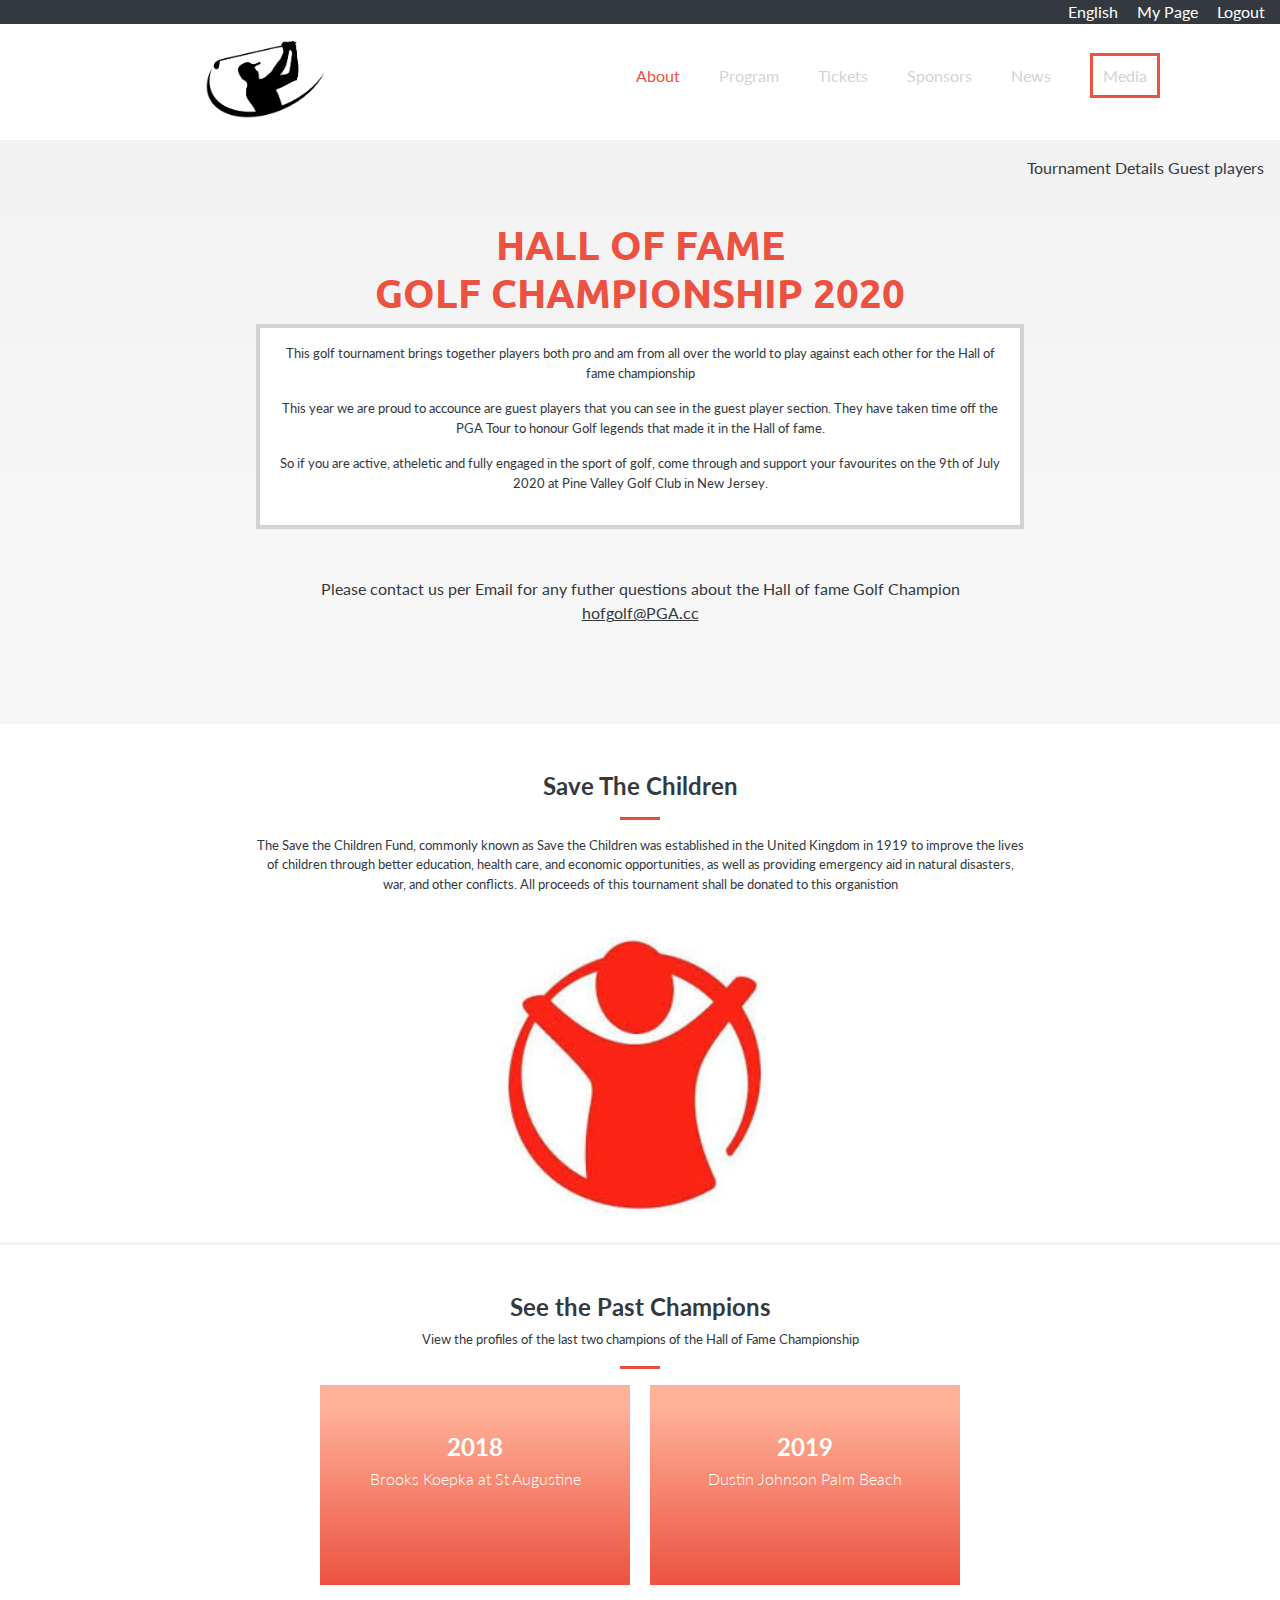
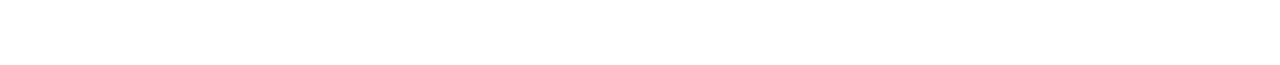
==== about.html @ f2326589 "added previous tournaments section with respective content" ====
<!DOCTYPE html>
<html lang="en">

<head>
  <meta charset="UTF-8">
  <meta name="viewport" content="width=device-width, initial-scale=1.0">
  <meta http-equiv="X-UA-Compatible" content="ie=edge">
  <link rel="stylesheet" href="styles.css">
  <link rel="stylesheet" href="https://stackpath.bootstrapcdn.com/bootstrap/4.4.1/css/bootstrap.min.css"
    integrity="sha384-Vkoo8x4CGsO3+Hhxv8T/Q5PaXtkKtu6ug5TOeNV6gBiFeWPGFN9MuhOf23Q9Ifjh" crossorigin="anonymous">
  <link rel="stylesheet" href="https://use.fontawesome.com/releases/v5.1.0/css/all.css"
    integrity="sha384-lKuwvrZot6UHsBSfcMvOkWwlCMgc0TaWr+30HWe3a4ltaBwTZhyTEggF5tJv8tbt" crossorigin="anonymous">
  <link href="https://fonts.googleapis.com/css?family=Lato&amp;display=swap" rel="stylesheet">
  <link href="https://fonts.googleapis.com/css?family=Ubuntu&display=swap" rel="stylesheet">
  <title>Document</title>
</head>

<body>
  <header>
    <nav>
      <div class="nav-top">
        <ul class="float-right">
          <li><i class="fab fa-facebook-f fa-sm"></i></li>
          <li><i class="fab fa-twitter fa-sm"></i></li>
          <li>English</li>
          <li>My Page</li>
          <li>Logout</li>
        </ul>
      </div>
      <div class="nav-bottom">
        <div class="container d-flex flex-row justify-content-between n-b-inner">
          <img class="nav-logo" src="assets/tournament logo.png" alt="tournament_logo">
          <ul class="float-right mt-4 text-nowrap">
            <li><a id="active" class="color-cp" href="about.html">About</a></li>
            <li><a href="#">Program</a></li>
            <li><a href="#">Tickets</a></li>
            <li><a href="#">Sponsors</a></li>
            <li><a href="#">News</a></li>
            <li class="special"><a href="#">Media</a></li>
          </ul>
        </div>
      </div>
    </nav>
  </header>
  <main>
    <section class="section-a text-center">
      <div class="blank-space p-3">
        <div class="float-right">
          <a href="index.html"><i class="fas fa-home fa-lg color-cp-a"></i></a>
          <i class="fas fa-angle-right fa-lg color-cp"></i>
          <span class="color-cp-a site-font-a">Tournament Details</span>
          <i class="fas fa-angle-right fa-lg color-cp"></i>
          <span class="color-cp-a site-font-a">Guest players</span>
        </div>
      </div>
      <h1 class="site-font-b font-weight-bolder color-cp">HALL OF FAME <br> GOLF CHAMPIONSHIP 2020</h1>
      <div class="mx-auto d-block tournament-description p-3 color-cp-a site-font-a">
        <p>This golf tournament brings together players both pro and am from all over the world to play
          against each other for the Hall of fame championship
        </p>
        <p>This year we are proud to accounce are guest players that you can see
          in the guest player section. They have taken time off the PGA Tour to honour
          Golf legends that made it in the Hall of fame.
        </p>
        <p>So if you are active, atheletic and fully engaged in the sport of golf, come through
          and support your favourites on the 9th of July 2020 at Pine Valley Golf Club in New Jersey.
        </p>
      </div>
      <p class="color-cp-a site-font-a mt-5">Please contact us per Email for any futher questions about the Hall of fame
        Golf Champion <br>
        <u>hofgolf@PGA.cc</u>
      </p>
      <div class="blank-space">
      </div>
    </section>
    <section class="section-e">
      <h4 class="site-font-a font-weight-bold pt-5 color-cp-a">Save The Children</h4>
      <hr class="small-dv-o">
      <div class="mx-auto d-block s-t-c">
        <p class="color-cp-a site-font-a">The Save the Children Fund, commonly known as Save the Children was
          established
          in the United Kingdom in 1919 to improve the lives of children through better education, health care, and
          economic
          opportunities, as well as providing emergency aid in natural disasters, war, and other conflicts.
          All proceeds of this tournament shall be donated to this organistion</p>
      </div>
      <img class="donation-thumbnail mt-3 mb-3"
        src="[data-uri]"
        alt="stc">
    </section>
    <section class="section-f">
      <h4 class="site-font-a font-weight-bold pt-5 color-cp-a">See the Past Champions</h4>
      <p class="color-cp-a site-font-a">View the profiles of the last two champions of the Hall of Fame Championship</p>
      <hr class="small-dv-o">
      <div class="champions">
        <article class="champion-info">
          <h4 class="site-font-a font-weight-bolder mt-5">2018</h4>
          <h6 class="site-font-a font-weight-light">Brooks Koepka at St Augustine</h6>
        </article>
        <article class="champion-info-b">
          <h4 class="site-font-a font-weight-bolder mt-5">2019</h4>
          <h6 class="site-font-a font-weight-light">Dustin Johnson Palm Beach</h6>
        </article>
      </div>
      <div class="blank-space">

      </div>
    </section>
  </main>
  <footer class="about-footer">
    
  </footer>


  <script src="https://code.jquery.com/jquery-3.4.1.slim.min.js"
    integrity="sha384-J6qa4849blE2+poT4WnyKhv5vZF5SrPo0iEjwBvKU7imGFAV0wwj1yYfoRSJoZ+n"
    crossorigin="anonymous"></script>
  <script src="https://cdn.jsdelivr.net/npm/popper.js@1.16.0/dist/umd/popper.min.js"
    integrity="sha384-Q6E9RHvbIyZFJoft+2mJbHaEWldlvI9IOYy5n3zV9zzTtmI3UksdQRVvoxMfooAo"
    crossorigin="anonymous"></script>
  <script src="https://stackpath.bootstrapcdn.com/bootstrap/4.4.1/js/bootstrap.min.js"
    integrity="sha384-wfSDF2E50Y2D1uUdj0O3uMBJnjuUD4Ih7YwaYd1iqfktj0Uod8GCExl3Og8ifwB6"
    crossorigin="anonymous"></script>
</body>

</html>
---- styles.css ----
.nav-top {
  width: 100%;
  height: 24px;
  background-color: #343940;
  color: #fff;
  font-family: 'Lato', sans-serif;
}

.nav-top ul li {
  display: inline;
  margin-right: 15px;
}

.nav-bottom {
  width: 100%;
  height: 100px;
  background-color: #fff;
  font-family: 'Lato', sans-serif;
  overflow: hidden;
}

.n-b-inner ul li {
  display: inline;
  margin-right: 35px;
  font-size: 16px;
}

.n-b-inner ul li a {
  text-decoration: none;
  color: #d3d3d3;
}

.n-b-inner ul li a:hover {
  color: #343940;
}

.nav-logo {
  margin-left: 120px;
  width: 120px;
  height: auto;
}

.special {
  border: 3px solid #ec5241;
  padding: 10px;
}

.section-a {
  width: 100%;
  background: linear-gradient(rgba(238, 238, 238, 0.8) 0%, rgb(247, 247, 247) 70%), url("https://utopiaballito.co.za/wp-content/uploads/Featured-Image-01.jpg");
  background-size: 100% 100%;
  background-repeat: no-repeat;
}

.blank-space {
  width: 100%;
  height: 80px;
}

.site-font-a {
  font-family: 'Lato', sans-serif;;
}

.site-font-b {
  font-family: 'Ubuntu', sans-serif;
}

.color-cp {
  color: #ec5241;
}

#active {
  color: #ec5241;
}

.color-cp-a {
  color: #343940;
}

.info-container {
  margin-left: 120px;
  width: 54%;
}

.tournament-qoute {
  font-size: 2vw;
  font-weight: 400;
}

.tournament-title {
  font-weight: 900;
  font-size: 5vw;
  -webkit-background-clip: text;
  -webkit-text-fill-color: transparent;
  background-image: url("[data-uri]");
}

.text-info {
  width: 85%;
  font-size: 60%;
  border: 4px solid #fff;
}

.dates {
  font-size: 2.5vw;
  font-weight: 900;
}

.location {
  font-size: 1.5vw;
  font-weight: 100;
}

.section-b {
  width: 100%;
  height: 450px;
  background-image: url("https://www.allingolfer.com/content/images/thumbs/0002591_3-dozen-titleist-velocity-bulk-golf-balls-bright-orange_500.jpeg");
  background-size: 100%;
  text-align: center;
}

.tournament-details {
  display: flex;
  flex-direction: row;
  width: 70%;
  justify-self: center;
}

.detail-card {
  display: flex;
  flex-direction: column;
  background-color: #343940;
  width: 80%;
  height: 230px;
  opacity: 0.8;
  margin-right: 2px;
}

.detail-card i {
  color: #fff;
}

.detail-card p {
  font-size: 1vw;
}

.small-dv {
  width: 40px;
  background-color: white;
  height: 2px;
}

.small-dv-o {
  width: 40px;
  background-color: #ec5241;
  height: 2px;
}

.section-c {
  width: 100%;
  text-align: center;
  margin-left: auto;
  margin-right: auto;
}

.guest-player {
  display: flex;
  flex-direction: row;
  width: 95%;
  margin-left: auto;
  margin-right: auto;
}

.guest-player-card {
  display: flex;
  flex-direction: row;
  width: 50%;
  border: 1px solid #fff;
}

.player-thumbnail {
  width: 170px;
  height: 150px;
}

.player-info {
  display: flex;
  flex-direction: column;
  width: 70%;
  text-align: left;
}

.p-brief {
  font-style: italic;
  font-size: 13px;
}

.p-details {
  font-size: 14px;
}

.golf-ball {
  position: absolute;
  width: 30px;
  height: 30px;
}

.section-d {
  width: 100%;
  text-align: center;
  margin-left: auto;
  margin-right: auto;
  background-color: #343940;
  height: 250px;
}

.partners {
  display: flex;
  flex-direction: row;
  justify-content: space-between;
}

.footer-div {
  display: flex;
  flex-direction: row;
  height: 100px;
  margin-left: auto;
  margin-right: auto;
}

.footer-summary {
  font-size: 13px;
  margin-left: 20px;
}

.tournament-description {
  font-size: 13px;
  background-color: #fff;
  width: 60%;
  border: 4px solid #d3d3d3;
}

.s-t-c {
  width: 60%;
  font-size: 13px;
}

.section-e {
  text-align: center;
  border-bottom: 3px solid #f4f2f2;
  border-top: 3px solid #f4f2f2;
}

.section-f {
  text-align: center;
}

.donation-thumbnail {
  width: 300px;
  height: auto;
}

.about-footer {
  width: 100%;
  background-color: #343940;
}

.section-f p {
  font-size: 13px;
}

.champions {
  display: grid;
  grid-template-columns: 1fr 1fr;
  width: 50%;
  margin-left: auto;
  margin-right: auto;
  grid-column-gap: 20px;
}

.champion-info {
  width: 100%;
  height: 200px;
  background: linear-gradient(rgba(255, 102, 51, 0.5) 10%, rgb(236, 82, 65) 100%), url("https://imagesvc.timeincapp.com/v3/fan/image?url=https%3A%2F%2Fchopchat.com%2Fwp-content%2Fuploads%2Fgetty-images%2F2017%2F07%2F1015794552.jpeg&c=sc&w=736&h=485") -200px -40px;
}

.champion-info-b {
  width: 100%;
  height: 200px;
  background: linear-gradient(rgba(255, 102, 51, 0.5) 10%, rgb(236, 82, 65) 100%), url("https://s3-eu-west-1.amazonaws.com/crash.net/golfmagic.com/styles/scale_768/s3/field/image/2020-01-06T015224Z_689951628_NOCID_RTRMADP_3_PGA-SENTRY-TOURNAMENT-OF-CHAMPIONS-FINAL-ROUND%20%282%29.JPG?itok=i4YAWPzO") -200px -40px;
}

.champion-info,
.champion-info-b {
  text-align: center;
  color: #fff;
}
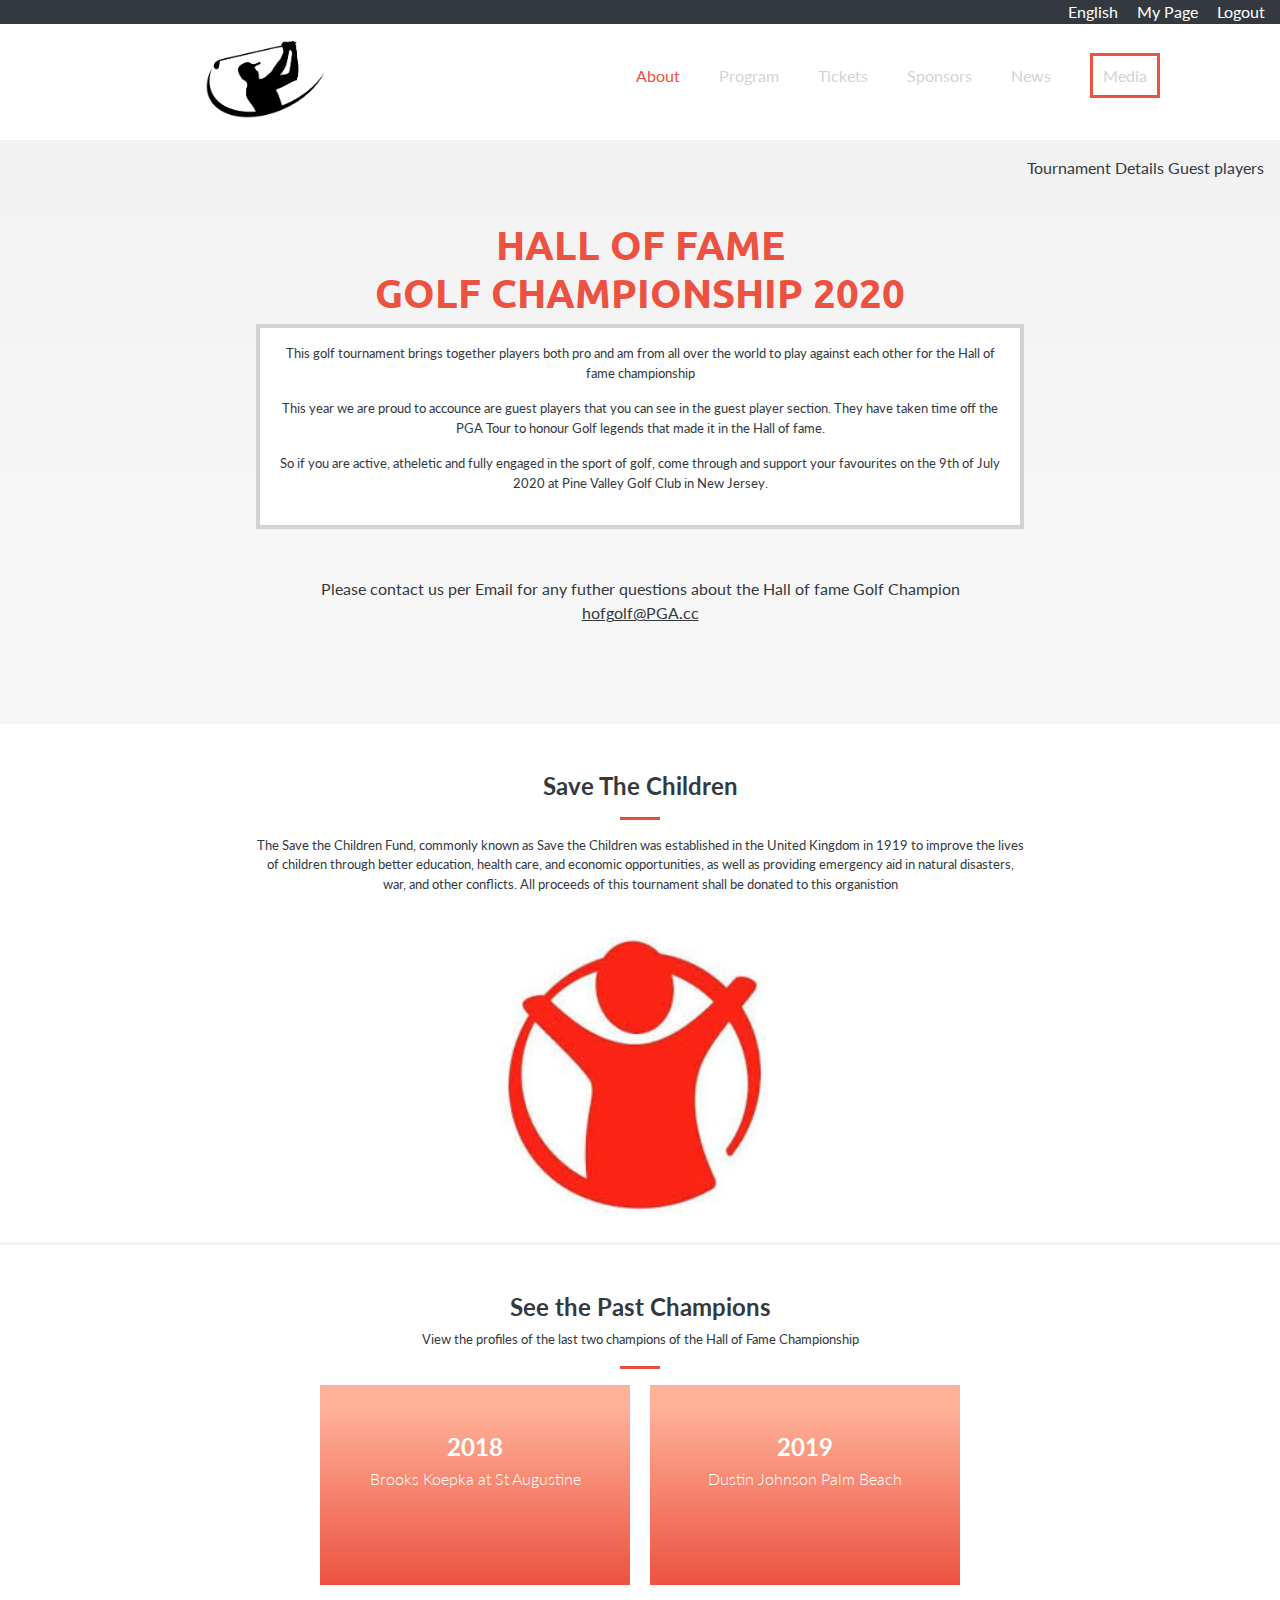
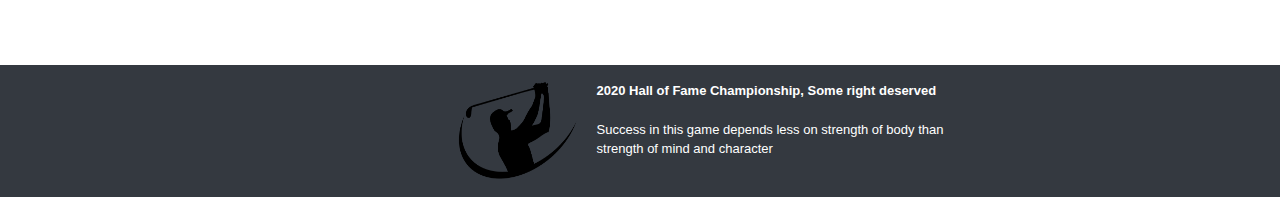
==== commit da913624: "added footer to about.html" ====
--- a/about.html
+++ b/about.html
@@ -107,8 +107,13 @@
       </div>
     </section>
   </main>
-  <footer class="about-footer">
-    
+  <footer class="about-footer p-3">
+    <div class="container footer-div">
+      <img class="nav-logo" src="assets/tournament logo.png" alt="tournmentlogo">
+      <p class="footer-summary text-white"><b>2020 Hall of Fame Championship, Some right deserved</b><br><br>
+        Success in this game depends less on strength of body than <br> strength of mind and character
+      </p>
+    </div>
   </footer>
 
 
--- a/styles.css
+++ b/styles.css
@@ -224,6 +224,7 @@
   display: flex;
   flex-direction: row;
   height: 100px;
+  justify-content: center;
   margin-left: auto;
   margin-right: auto;
 }
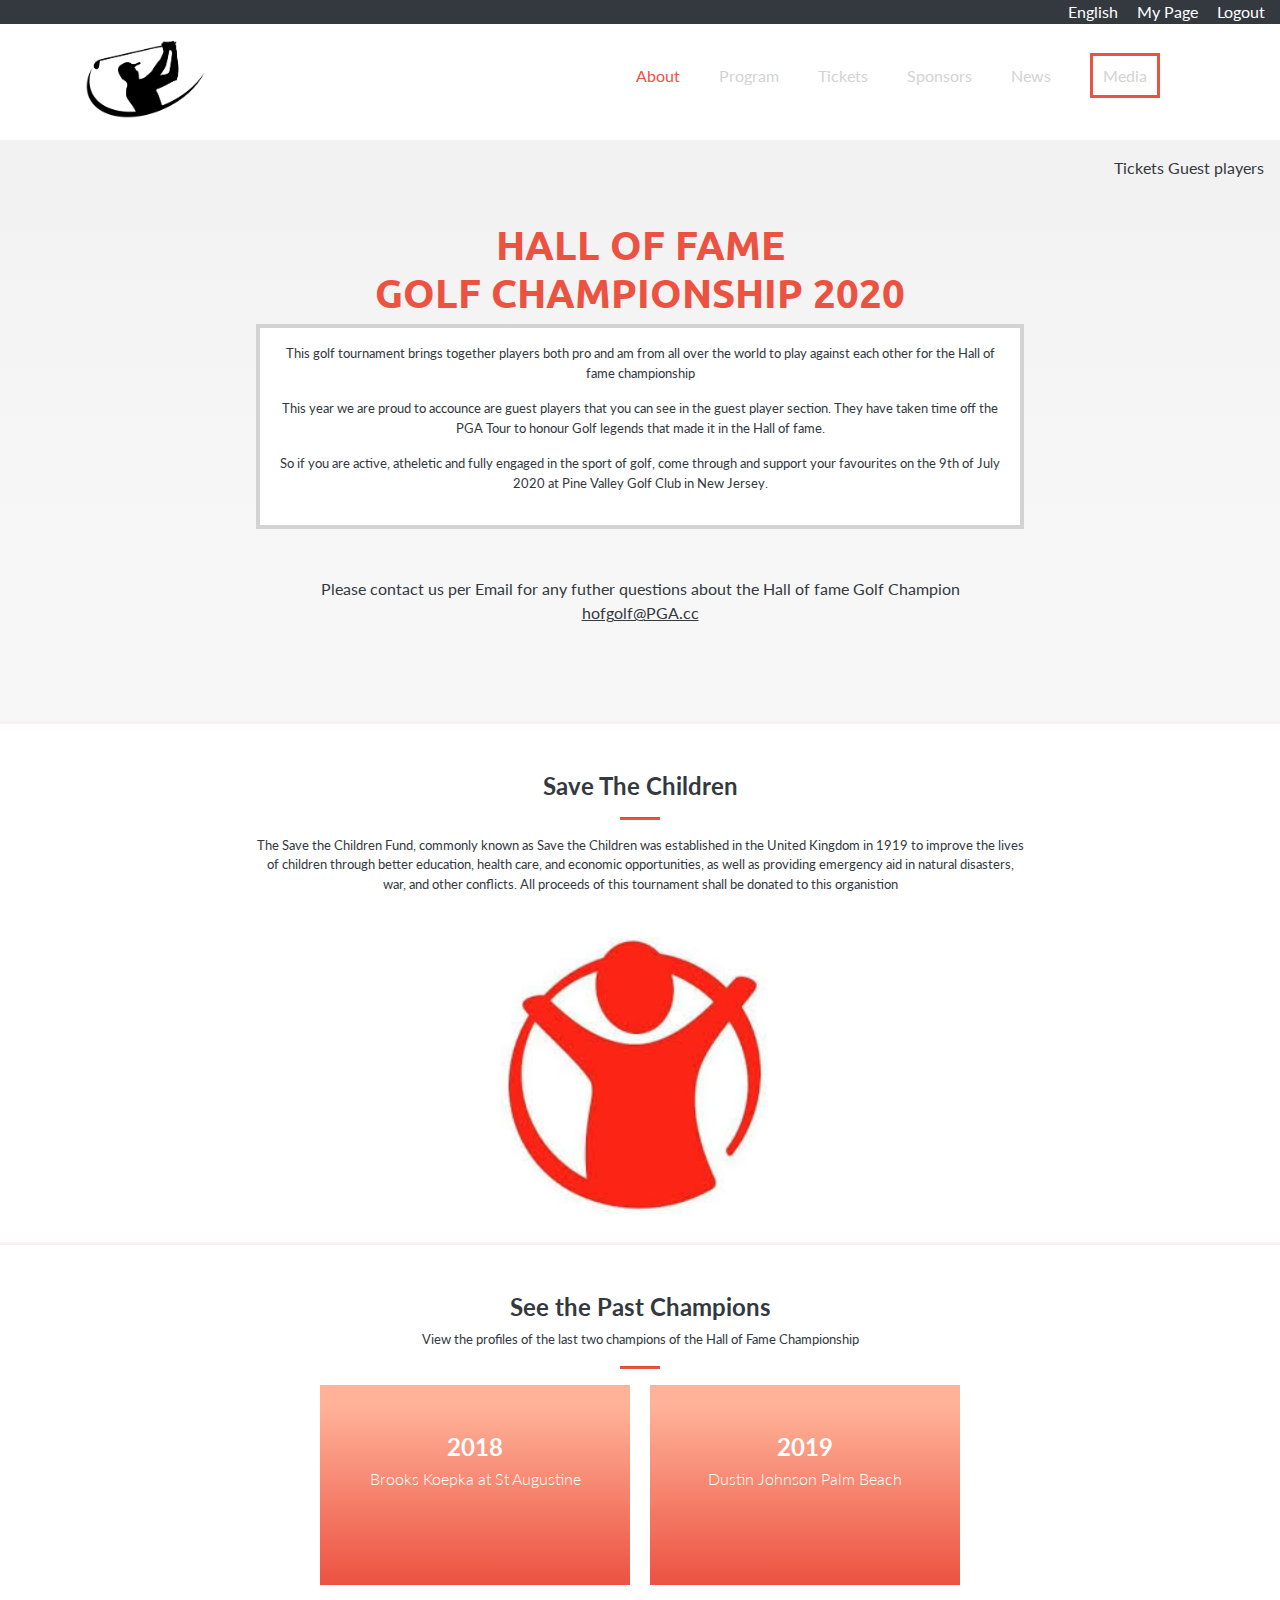
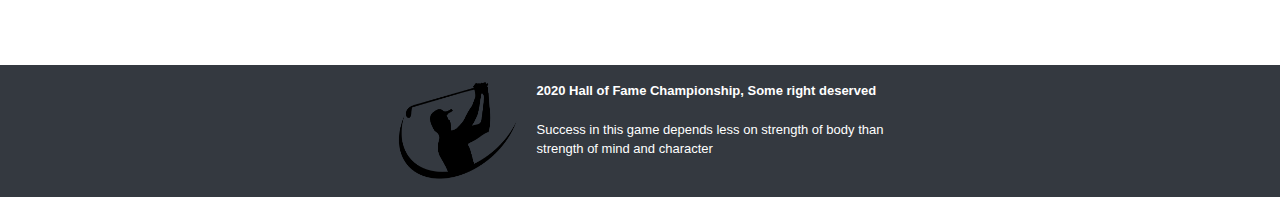
==== commit 7a645980: "responsive changes and hover effects" ====
--- a/about.html
+++ b/about.html
@@ -33,7 +33,7 @@
           <ul class="float-right mt-4 text-nowrap">
             <li><a id="active" class="color-cp" href="about.html">About</a></li>
             <li><a href="#">Program</a></li>
-            <li><a href="#">Tickets</a></li>
+            <li><a href="tickets.html">Tickets</a></li>
             <li><a href="#">Sponsors</a></li>
             <li><a href="#">News</a></li>
             <li class="special"><a href="#">Media</a></li>
@@ -45,12 +45,13 @@
   <main>
     <section class="section-a text-center">
       <div class="blank-space p-3">
+        <i class="fas fa-bars fa-lg float-left pointer" id="menu-d"></i>
         <div class="float-right">
           <a href="index.html"><i class="fas fa-home fa-lg color-cp-a"></i></a>
           <i class="fas fa-angle-right fa-lg color-cp"></i>
-          <span class="color-cp-a site-font-a">Tournament Details</span>
+          <a href="tickets.html" class="color-cp-a site-font-a">Tickets</a>
           <i class="fas fa-angle-right fa-lg color-cp"></i>
-          <span class="color-cp-a site-font-a">Guest players</span>
+          <span class="color-cp-a site-font-a pointer">Guest players</span>
         </div>
       </div>
       <h1 class="site-font-b font-weight-bolder color-cp">HALL OF FAME <br> GOLF CHAMPIONSHIP 2020</h1>
@@ -93,17 +94,16 @@
       <p class="color-cp-a site-font-a">View the profiles of the last two champions of the Hall of Fame Championship</p>
       <hr class="small-dv-o">
       <div class="champions">
-        <article class="champion-info">
+        <article class="champion-info pointer unde">
           <h4 class="site-font-a font-weight-bolder mt-5">2018</h4>
           <h6 class="site-font-a font-weight-light">Brooks Koepka at St Augustine</h6>
         </article>
-        <article class="champion-info-b">
+        <article class="champion-info-b pointer unde">
           <h4 class="site-font-a font-weight-bolder mt-5">2019</h4>
           <h6 class="site-font-a font-weight-light">Dustin Johnson Palm Beach</h6>
         </article>
       </div>
       <div class="blank-space">
-
       </div>
     </section>
   </main>
--- a/styles.css
+++ b/styles.css
@@ -35,7 +35,6 @@
 }
 
 .nav-logo {
-  margin-left: 120px;
   width: 120px;
   height: auto;
 }
@@ -52,6 +51,19 @@
   background-repeat: no-repeat;
 }
 
+.pointer {
+  cursor: pointer;
+}
+
+.unde:hover {
+  text-decoration: underline;
+}
+
+#menu-d {
+  margin-top: 5px;
+  display: none;
+}
+
 .blank-space {
   width: 100%;
   height: 80px;
@@ -79,17 +91,17 @@
 
 .info-container {
   margin-left: 120px;
-  width: 54%;
+  width: 70%;
 }
 
 .tournament-qoute {
-  font-size: 2vw;
+  font-size: 24px;
   font-weight: 400;
 }
 
 .tournament-title {
   font-weight: 900;
-  font-size: 5vw;
+  font-size: 60px;
   -webkit-background-clip: text;
   -webkit-text-fill-color: transparent;
   background-image: url("[data-uri]");
@@ -102,18 +114,17 @@
 }
 
 .dates {
-  font-size: 2.5vw;
+  font-size: 30px;
   font-weight: 900;
 }
 
 .location {
-  font-size: 1.5vw;
+  font-size: 18px;
   font-weight: 100;
 }
 
 .section-b {
   width: 100%;
-  height: 450px;
   background-image: url("https://www.allingolfer.com/content/images/thumbs/0002591_3-dozen-titleist-velocity-bulk-golf-balls-bright-orange_500.jpeg");
   background-size: 100%;
   text-align: center;
@@ -122,15 +133,16 @@
 .tournament-details {
   display: flex;
   flex-direction: row;
-  width: 70%;
-  justify-self: center;
+  width: 95%;
+  margin-left: auto;
+  margin-right: auto;
 }
 
 .detail-card {
   display: flex;
   flex-direction: column;
   background-color: #343940;
-  width: 80%;
+  width: 250px;
   height: 230px;
   opacity: 0.8;
   margin-right: 2px;
@@ -141,7 +153,11 @@
 }
 
 .detail-card p {
-  font-size: 1vw;
+  font-size: 65%;
+}
+
+.icon-mg {
+  margin-top: 10px;
 }
 
 .small-dv {
@@ -179,8 +195,8 @@
 }
 
 .player-thumbnail {
-  width: 170px;
-  height: 150px;
+  width: 120px;
+  height: 100px;
 }
 
 .player-info {
@@ -208,8 +224,7 @@
 .section-d {
   width: 100%;
   text-align: center;
-  margin-left: auto;
-  margin-right: auto;
+  overflow: hidden;
   background-color: #343940;
   height: 250px;
 }
@@ -227,6 +242,7 @@
   justify-content: center;
   margin-left: auto;
   margin-right: auto;
+  overflow: hidden;
 }
 
 .footer-summary {
@@ -295,4 +311,172 @@
 .champion-info-b {
   text-align: center;
   color: #fff;
-}+}
+
+.ticket-section-a {
+  width: 100%;
+  background-color: #f4f4f4;
+}
+
+.ticket-select {
+  padding: 8px;
+  border: 1px solid #d3d3d3;
+  width: 45%;
+  margin-left: auto;
+  margin-right: auto;
+  border-radius: 20px;
+}
+
+.ticket-type {
+  width: 80%;
+  background: repeating-linear-gradient(-45deg, white 0, white 10px, #ec5241 10px, #ec5241 20px, white 20px, white 30px, blue 30px, blue 40px);
+  padding: 5px;
+}
+
+.ticket-table {
+  width: 100%;
+}
+
+.ticket-table td,
+.ticket-table th {
+  padding: 7px;
+  border: 1px solid #d3d3d3;
+}
+
+.dinner-table {
+  width: 80%;
+}
+
+.dinner-table td,
+.dinner-table th {
+  padding: 7px;
+}
+
+.low-size {
+  font-size: 13px;
+}
+
+.ninety {
+  margin-top: 18px;
+  transform: rotate(315deg);
+}
+
+.diamond {
+  position: relative;
+  top: 23px;
+  width: 50px;
+  height: 50px;
+  background-color: #ec5241;
+  transform: rotate(45deg);
+}
+
+.submit-button {
+  font-size: 13px;
+  padding-top: 10px;
+  padding-bottom: 10px;
+  padding-left: 30px;
+  padding-right: 30px;
+  background-color: #ec5241;
+  color: #fff;
+  border: none;
+}
+
+.sponser-icon {
+  font-size: 80px;
+}
+
+.internal {
+  display: none;
+}
+
+@media (max-width: 768px) {
+  .nav-top,
+  .nav-bottom {
+    display: none;
+  }
+
+  #menu-d {
+    display: unset;
+  }
+
+  .info-container {
+    margin-left: 90px;
+    width: 80%;
+  }
+
+  .tournament-title {
+    font-size: 45px;
+  }
+
+  .dates {
+    font-size: 20px;
+    font-weight: 900;
+  }
+
+  .location {
+    font-size: 14px;
+    font-weight: 100;
+  }
+
+  .tournament-details {
+    display: flex;
+    flex-direction: column;
+    width: 95%;
+  }
+
+  .icon-mg {
+    margin-top: 0;
+    margin-right: 5px;
+  }
+
+  .detail-card {
+    display: flex;
+    flex-direction: row;
+    background-color: #343940;
+    width: 100%;
+    height: 100px;
+    margin-bottom: 2px;
+  }
+
+  .detail-card p {
+    text-align: left;
+    font-size: 13px;
+  }
+
+  .guest-player {
+    display: flex;
+    flex-direction: column;
+  }
+
+  .guest-player-card {
+    display: flex;
+    flex-direction: row;
+    width: 100%;
+    border: 1px solid #fff;
+  }
+
+  .section-d {
+    height: 200px;
+  }
+
+  .sponser-icon {
+    font-size: 30px;
+  }
+
+  .champions {
+    display: grid;
+    grid-template-columns: 1fr;
+    width: 80%;
+    margin-left: auto;
+    margin-right: auto;
+    grid-row-gap: 20px;
+  }
+
+  .footer-summary {
+    font-size: 11px;
+  }
+
+  .internal {
+    display: unset;
+  }
+}
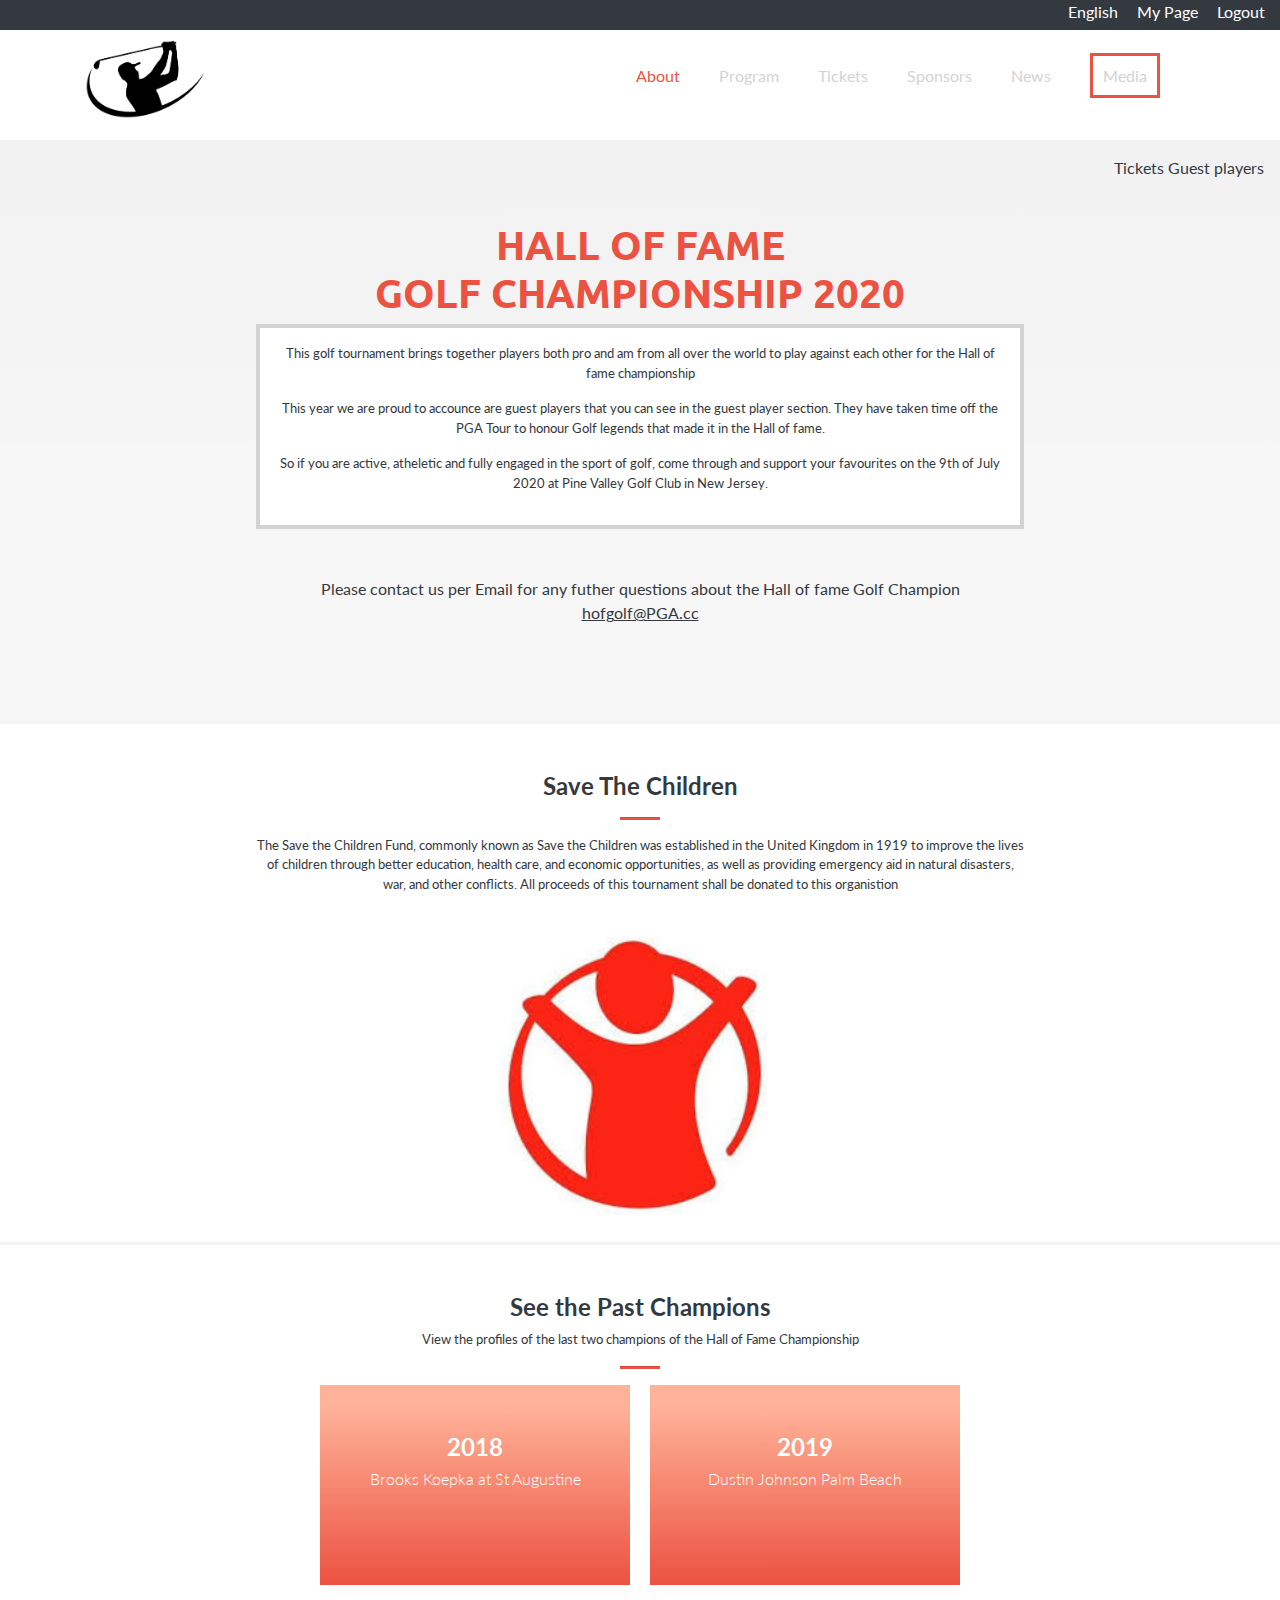
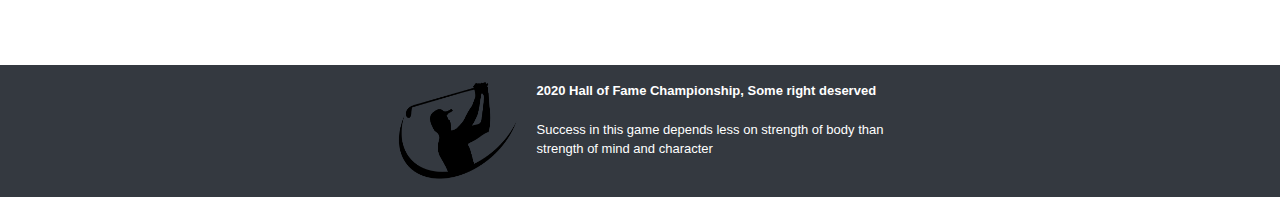
==== commit 29c0ebf3: "changes one(modified id's ,color and nav-top height)" ====
--- a/about.html
+++ b/about.html
@@ -12,7 +12,7 @@
     integrity="sha384-lKuwvrZot6UHsBSfcMvOkWwlCMgc0TaWr+30HWe3a4ltaBwTZhyTEggF5tJv8tbt" crossorigin="anonymous">
   <link href="https://fonts.googleapis.com/css?family=Lato&amp;display=swap" rel="stylesheet">
   <link href="https://fonts.googleapis.com/css?family=Ubuntu&display=swap" rel="stylesheet">
-  <title>Document</title>
+  <title>golfHof.com/about.html</title>
 </head>
 
 <body>
@@ -31,7 +31,7 @@
         <div class="container d-flex flex-row justify-content-between n-b-inner">
           <img class="nav-logo" src="assets/tournament logo.png" alt="tournament_logo">
           <ul class="float-right mt-4 text-nowrap">
-            <li><a id="active" class="color-cp" href="about.html">About</a></li>
+            <li><a id="active-a" class="color-cp" href="about.html">About</a></li>
             <li><a href="#">Program</a></li>
             <li><a href="tickets.html">Tickets</a></li>
             <li><a href="#">Sponsors</a></li>
@@ -45,7 +45,7 @@
   <main>
     <section class="section-a text-center">
       <div class="blank-space p-3">
-        <i class="fas fa-bars fa-lg float-left pointer" id="menu-d"></i>
+        <i class="fas fa-bars fa-lg float-left pointer" id="menu-d-b"></i>
         <div class="float-right">
           <a href="index.html"><i class="fas fa-home fa-lg color-cp-a"></i></a>
           <i class="fas fa-angle-right fa-lg color-cp"></i>
--- a/styles.css
+++ b/styles.css
@@ -1,6 +1,6 @@
 .nav-top {
   width: 100%;
-  height: 24px;
+  height: 30px;
   background-color: #343940;
   color: #fff;
   font-family: 'Lato', sans-serif;
@@ -40,7 +40,7 @@
 }
 
 .special {
-  border: 3px solid #ec5241;
+  border: 3px solid#ec5242;
   padding: 10px;
 }
 
@@ -59,7 +59,9 @@
   text-decoration: underline;
 }
 
-#menu-d {
+#menu-d-a,
+#menu-d-b,
+#menu-d-c {
   margin-top: 5px;
   display: none;
 }
@@ -70,19 +72,17 @@
 }
 
 .site-font-a {
-  font-family: 'Lato', sans-serif;;
+  font-family: 'Lato', sans-serif;
 }
 
 .site-font-b {
   font-family: 'Ubuntu', sans-serif;
 }
 
-.color-cp {
-  color: #ec5241;
-}
-
-#active {
-  color: #ec5241;
+.color-cp,
+#active-a,
+#active-b {
+  color: #ec5242;
 }
 
 .color-cp-a {
@@ -168,7 +168,7 @@
 
 .small-dv-o {
   width: 40px;
-  background-color: #ec5241;
+  background-color: #ec5242;
   height: 2px;
 }
 
@@ -329,7 +329,7 @@
 
 .ticket-type {
   width: 80%;
-  background: repeating-linear-gradient(-45deg, white 0, white 10px, #ec5241 10px, #ec5241 20px, white 20px, white 30px, blue 30px, blue 40px);
+  background: repeating-linear-gradient(-45deg, white 0, white 10px, #ec5242 10px, #ec5242 20px, white 20px, white 30px, blue 30px, blue 40px);
   padding: 5px;
 }
 
@@ -366,7 +366,7 @@
   top: 23px;
   width: 50px;
   height: 50px;
-  background-color: #ec5241;
+  background-color: #ec5242;
   transform: rotate(45deg);
 }
 
@@ -376,7 +376,7 @@
   padding-bottom: 10px;
   padding-left: 30px;
   padding-right: 30px;
-  background-color: #ec5241;
+  background-color: #ec5242;
   color: #fff;
   border: none;
 }
@@ -395,7 +395,9 @@
     display: none;
   }
 
-  #menu-d {
+  #menu-d-a,
+  #menu-d-b,
+  #menu-d-c {
     display: unset;
   }
 
